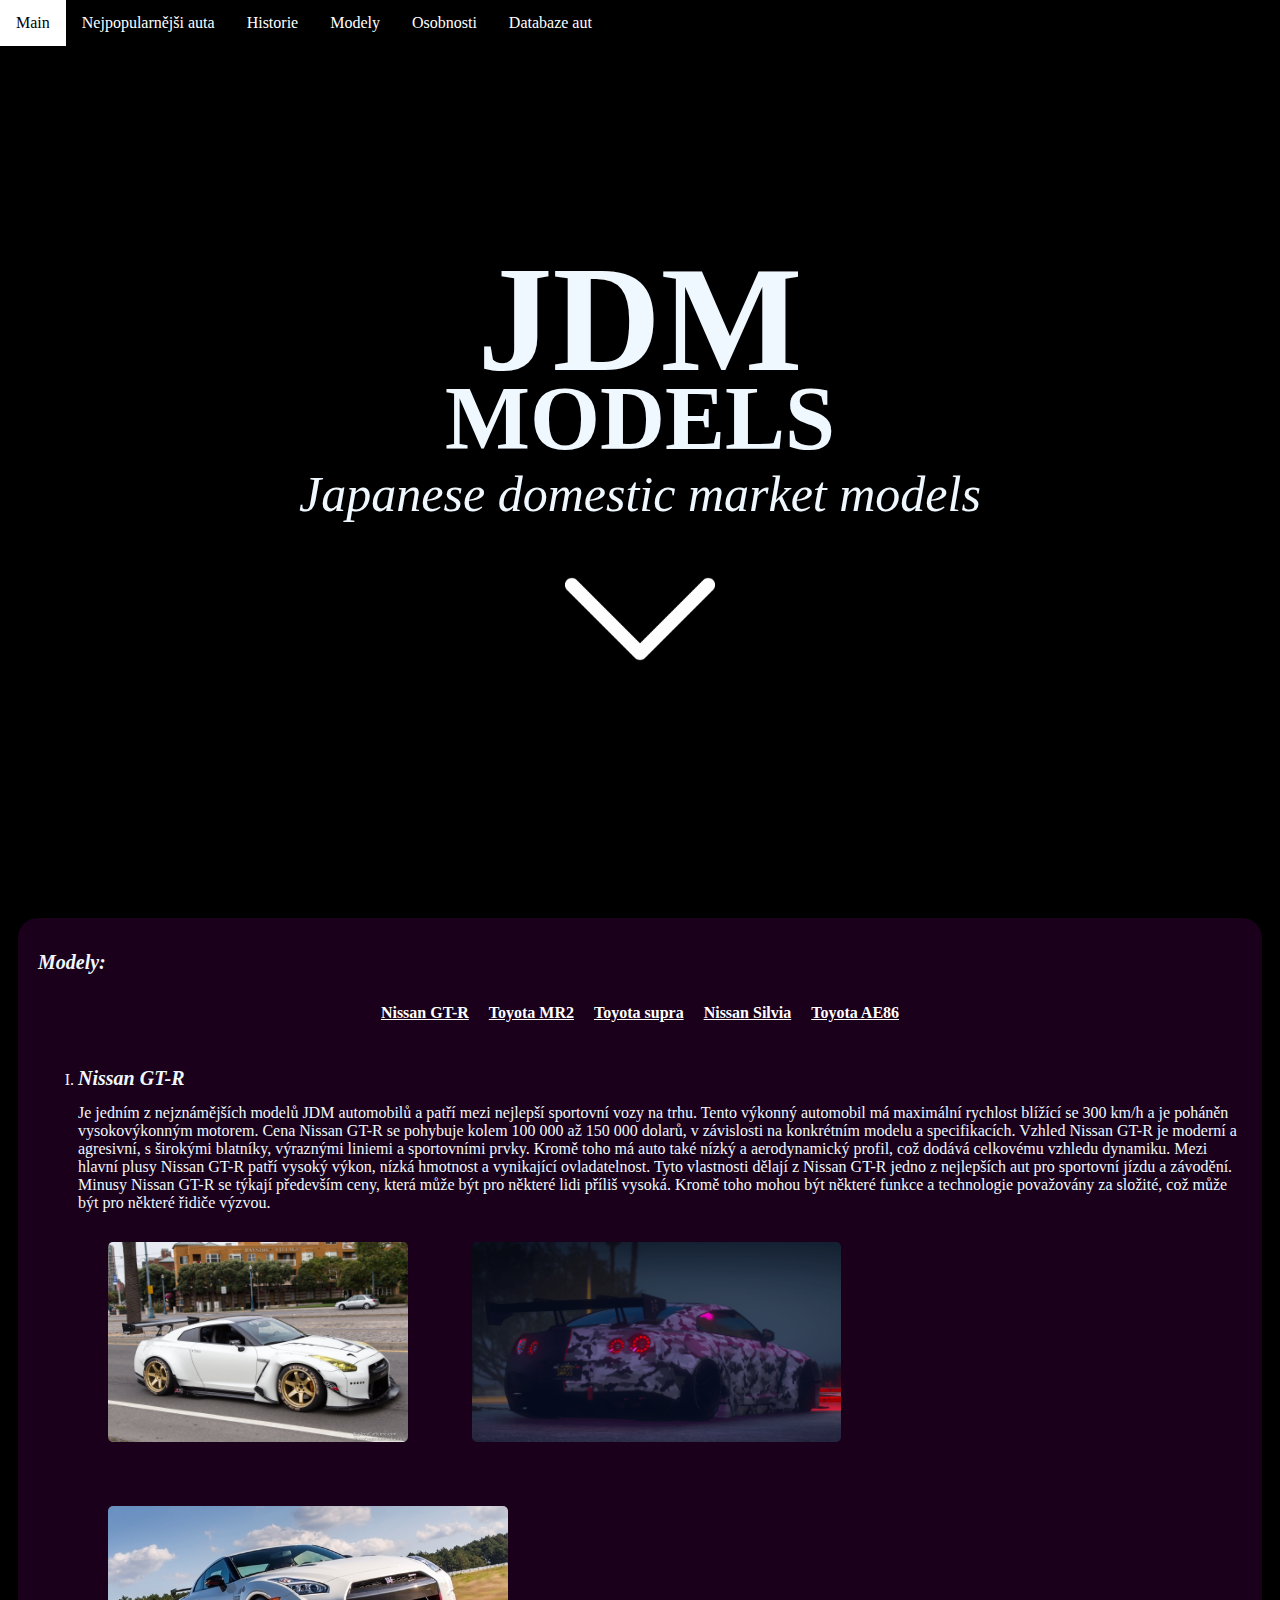
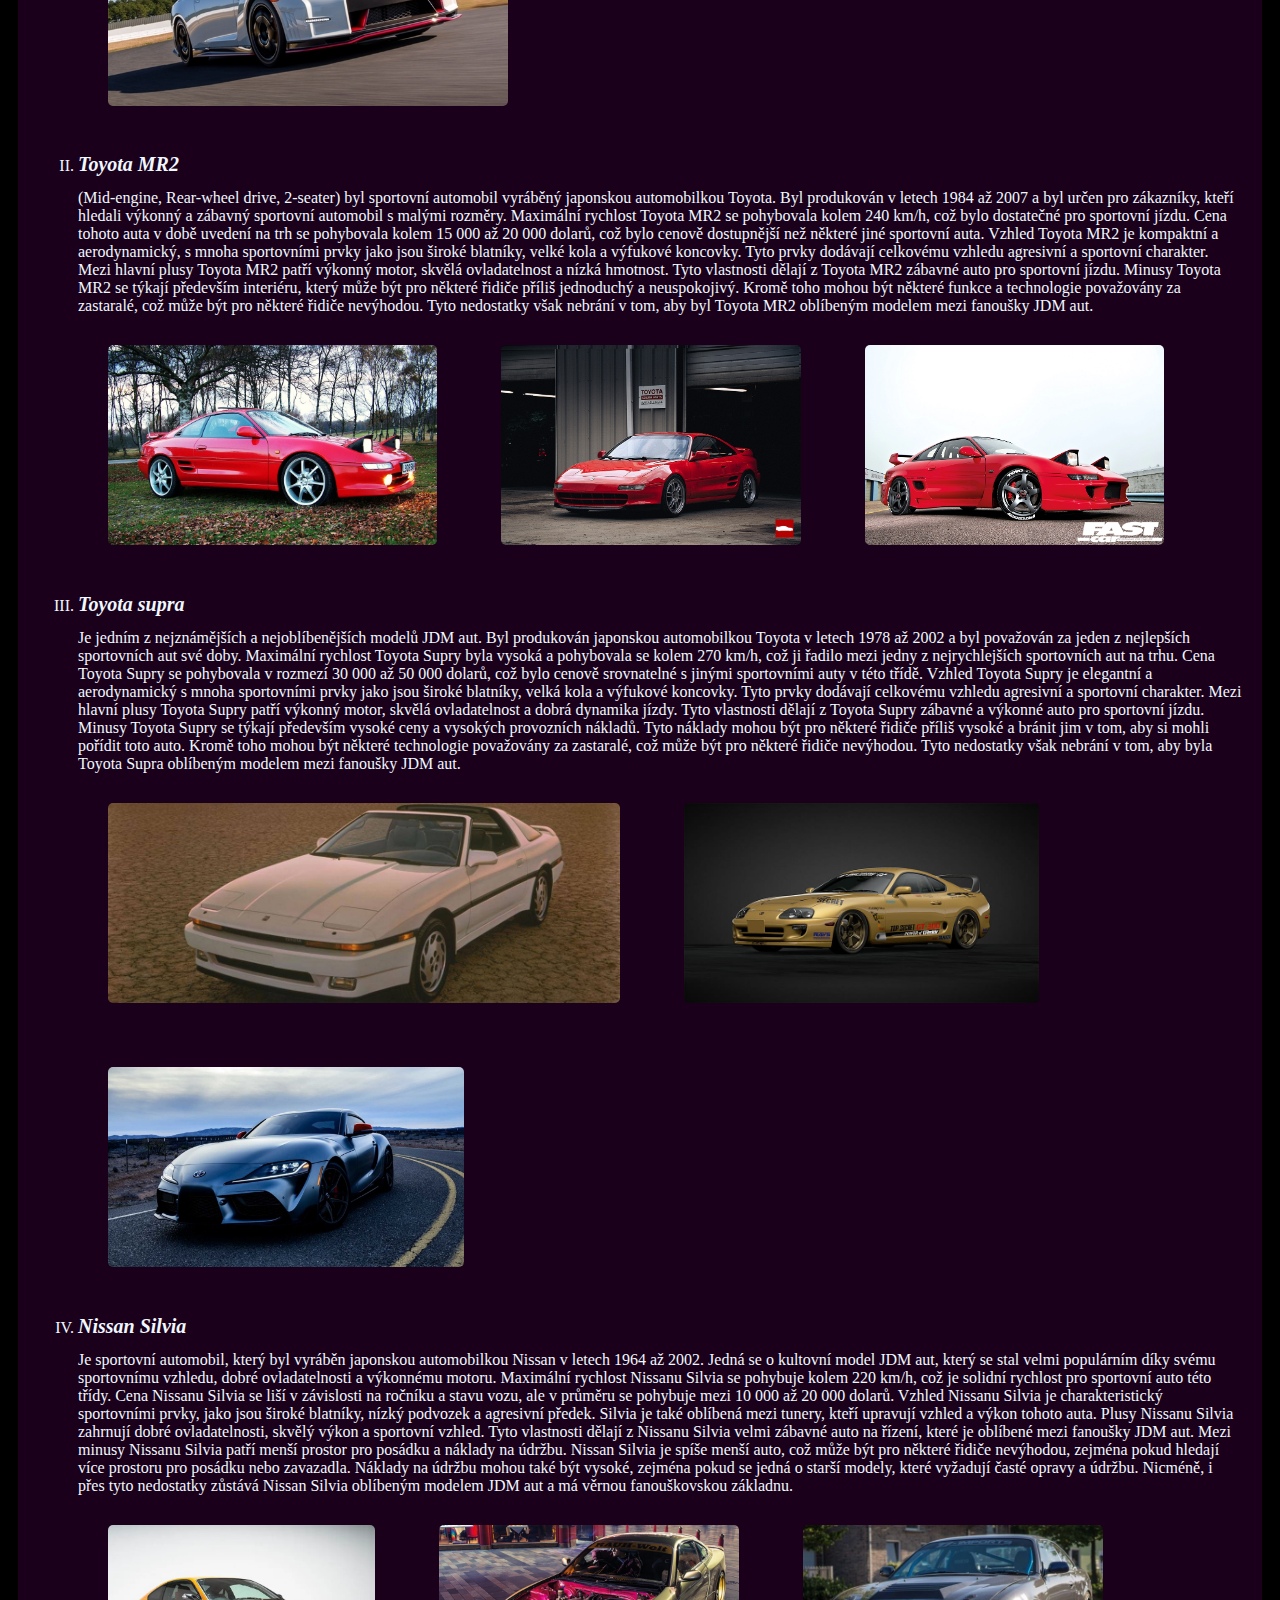
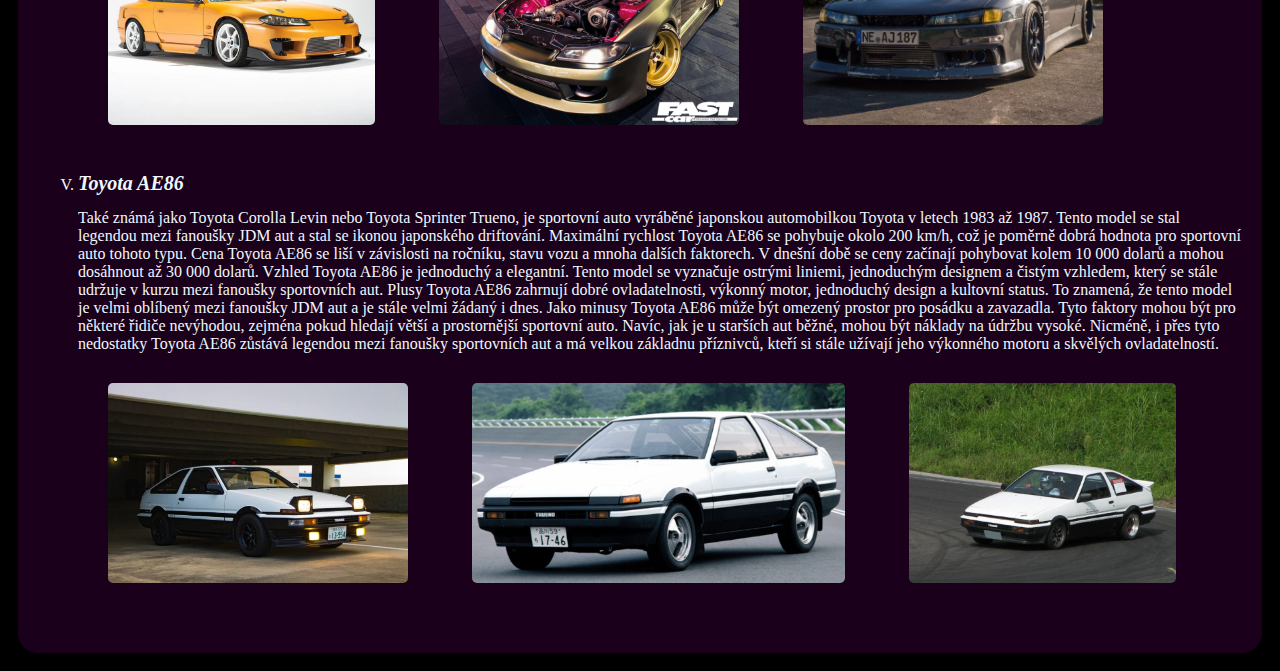
==== modely.html @ ddefef18 "Add files via upload" ====
<!DOCTYPE html>
<html lang="cz">
<head>
    <link href="styles.css" rel="stylesheet">
    <link rel="icon" type="image/png" href="img/icons8-hennessey-venom-30.png">
    <meta charset="UTF-8">
    <title>JDM modely</title>
</head>

<header>
    <div class="navbar">
        <a href="index.html" target="_blank">Main</a>
        <a href="./#uvod" target="_blank">Nejpopularnějši auta</a>
        <a href="./#historie" target="_blank">Historie</a>
        <a href="modely.html" >Modely</a>
        <a href="osobnosti.html">Osobnosti</a>
        <a href="databze.html">Databaze aut</a>
    </div>
</header>

<body>

    <div id="main" class="main">
        <div class="mainBox">
            <div class="mainText">

                <h1>JDM</h1>
                <h2>MODELS</h2>
                <h3>Japanese domestic market models</h3>
                <a href="#modely">
                <img src="./img/arrow-down-white.png" alt="Arrow down" >
                </a>
            </div>
        </div>
    </div>

    <div id="modely" class="grid-container2">
        <div class="modely">
            <h1>
                Modely:
            </h1>
            <div class="center">
                <p>
                    <a href="#GT-R">Nissan GT-R</a> <a href="#MR-2">Toyota MR2</a> <a href="#supra">Toyota supra</a> <a href="#silvia">Nissan Silvia</a> <a href="#AE86">Toyota AE86</a>
                </p>
            </div>
            <ol type="I">
                <li id="GT-R">
                    <h1>Nissan GT-R</h1>Je jedním z nejznámějších modelů JDM automobilů a patří mezi nejlepší sportovní vozy na trhu. Tento výkonný automobil má maximální rychlost
                    blížící se 300 km/h a je poháněn vysokovýkonným motorem. Cena Nissan GT-R se pohybuje kolem 100 000 až 150 000 dolarů, v závislosti na konkrétním modelu a specifikacích.
                    Vzhled Nissan GT-R je moderní a agresivní, s širokými blatníky, výraznými liniemi a sportovními prvky. Kromě toho má auto také nízký a aerodynamický profil,
                    což dodává celkovému vzhledu dynamiku.
                    Mezi hlavní plusy Nissan GT-R patří vysoký výkon, nízká hmotnost a vynikající ovladatelnost. Tyto vlastnosti dělají z Nissan GT-R jedno z nejlepších aut pro
                    sportovní jízdu a závodění.
                    Minusy Nissan GT-R se týkají především ceny, která může být pro některé lidi příliš vysoká. Kromě toho mohou být některé funkce a technologie považovány za
                    složité, což může být pro některé řidiče výzvou.
                </li>

                <img src="img/Nisan%20GT-R%202.png" alt="nissan gt-r">
                <img src="img/Nisan%20GT-R.png" alt="nissan gt-r">
                <img src="img/Nisan%20GT-R%203.png" alt="nissan gt-r">

                <li id="MR-2">
                    <h1>Toyota MR2</h1>(Mid-engine, Rear-wheel drive, 2-seater) byl sportovní automobil vyráběný japonskou automobilkou Toyota. Byl produkován v letech 1984 až 2007
                    a byl určen pro zákazníky, kteří hledali výkonný a zábavný sportovní automobil s malými rozměry.
                    Maximální rychlost Toyota MR2 se pohybovala kolem 240 km/h, což bylo dostatečné pro sportovní jízdu. Cena tohoto auta v době uvedení na trh se pohybovala
                    kolem 15 000 až 20 000 dolarů, což bylo cenově dostupnější než některé jiné sportovní auta.
                    Vzhled Toyota MR2 je kompaktní a aerodynamický, s mnoha sportovními prvky jako jsou široké blatníky, velké kola a výfukové koncovky.
                    Tyto prvky dodávají celkovému vzhledu agresivní a sportovní charakter.
                    Mezi hlavní plusy Toyota MR2 patří výkonný motor, skvělá ovladatelnost a nízká hmotnost. Tyto vlastnosti dělají z Toyota MR2 zábavné auto pro sportovní jízdu.
                    Minusy Toyota MR2 se týkají především interiéru, který může být pro některé řidiče příliš jednoduchý a neuspokojivý.
                    Kromě toho mohou být některé funkce a technologie považovány za zastaralé, což může být pro některé řidiče nevýhodou.
                    Tyto nedostatky však nebrání v tom, aby byl Toyota MR2 oblíbeným modelem mezi fanoušky JDM aut.
                </li>

                <img src="img/toyota-1711169_1920.jpg" alt="Toyota">
                <img src="img/mr2ka.jpg" alt="Toyota">
                <img src="img/Modified-Toyota-MR2-Mk2-2.webp" alt="Toyota">

                <li id="supra">
                    <h1>Toyota supra</h1>Je jedním z nejznámějších a nejoblíbenějších modelů JDM aut. Byl produkován japonskou automobilkou
                    Toyota v letech 1978 až 2002 a byl považován za jeden z nejlepších sportovních aut své doby.
                    Maximální rychlost Toyota Supry byla vysoká a pohybovala se kolem 270 km/h, což ji řadilo mezi jedny z nejrychlejších
                    sportovních aut na trhu. Cena Toyota Supry se pohybovala v rozmezí 30 000 až 50 000 dolarů, což bylo cenově srovnatelné s
                    jinými sportovními auty v této třídě.
                    Vzhled Toyota Supry je elegantní a aerodynamický s mnoha sportovními prvky jako jsou široké blatníky, velká kola a výfukové koncovky.
                    Tyto prvky dodávají celkovému vzhledu agresivní a sportovní charakter.
                    Mezi hlavní plusy Toyota Supry patří výkonný motor, skvělá ovladatelnost a dobrá dynamika jízdy. Tyto vlastnosti dělají z Toyota Supry
                    zábavné a výkonné auto pro sportovní jízdu.
                    Minusy Toyota Supry se týkají především vysoké ceny a vysokých provozních nákladů. Tyto náklady mohou být pro některé řidiče příliš
                    vysoké a bránit jim v tom, aby si mohli pořídit toto auto. Kromě toho mohou být některé technologie považovány za zastaralé, což může
                    být pro některé řidiče nevýhodou. Tyto nedostatky však nebrání v tom, aby byla Toyota Supra oblíbeným modelem mezi fanoušky JDM aut.
                </li>

                <img src="./img/6Wm43tetJTAnQdka2eTLtX-ab1c9ef20b087f3e69eb6402bd6a93d5-toyota-supra-l-01-1100.jpg" alt="Supra">
                <img src="./img/desktop-wallpaper-smokey-nagata-s-top-secret-supra-smokeys-supra.jpg" alt="Supra">
                <img src="./img/OzWu1d.jpeg" alt="Supra">

                <li id="silvia">
                    <h1>Nissan Silvia</h1>Je sportovní automobil, který byl vyráběn japonskou automobilkou Nissan v letech 1964 až 2002.
                    Jedná se o kultovní model JDM aut, který se stal velmi populárním díky svému sportovnímu vzhledu, dobré ovladatelnosti a výkonnému motoru.
                    Maximální rychlost Nissanu Silvia se pohybuje kolem 220 km/h, což je solidní rychlost pro sportovní auto této třídy.
                    Cena Nissanu Silvia se liší v závislosti na ročníku a stavu vozu, ale v průměru se pohybuje mezi 10 000 až 20 000 dolarů.
                    Vzhled Nissanu Silvia je charakteristický sportovními prvky, jako jsou široké blatníky, nízký podvozek a agresivní předek.
                    Silvia je také oblíbená mezi tunery, kteří upravují vzhled a výkon tohoto auta.
                    Plusy Nissanu Silvia zahrnují dobré ovladatelnosti, skvělý výkon a sportovní vzhled. Tyto vlastnosti dělají z Nissanu Silvia velmi zábavné auto na řízení,
                    které je oblíbené mezi fanoušky JDM aut.
                    Mezi minusy Nissanu Silvia patří menší prostor pro posádku a náklady na údržbu. Nissan Silvia je spíše menší auto, což může být pro některé řidiče nevýhodou,
                    zejména pokud hledají více prostoru pro posádku nebo zavazadla. Náklady na údržbu mohou také být vysoké, zejména pokud se jedná o starší modely, které vyžadují
                    časté opravy a údržbu. Nicméně, i přes tyto nedostatky zůstává Nissan Silvia oblíbeným modelem JDM aut a má věrnou fanouškovskou základnu.
                </li>

                <img src="./img/Nissan%20Sylvia/Nissan-Silvia-Driftcar-in-Lamborghini-Orange-7.webp" alt="Nissan-Silvia">
                <img src="./img/Nissan%20Sylvia/RB25-Nissan-Silvia-S15-Vertex-wide-body-tuned-00.webp" alt="Nissan-Silvia">
                <img src="./img/Nissan%20Sylvia/f62cdbd2-c56a-43aa-b73a-f69f662a133c.jfif" alt="Nissan-Silvia">

                <li id="AE86">
                    <h1>Toyota AE86</h1>Také známá jako Toyota Corolla Levin nebo Toyota Sprinter Trueno, je sportovní auto vyráběné japonskou automobilkou Toyota v letech 1983 až 1987.
                    Tento model se stal legendou mezi fanoušky JDM aut a stal se ikonou japonského driftování.
                    Maximální rychlost Toyota AE86 se pohybuje okolo 200 km/h, což je poměrně dobrá hodnota pro sportovní auto tohoto typu. Cena Toyota AE86 se liší v závislosti na ročníku,
                    stavu vozu a mnoha dalších faktorech. V dnešní době se ceny začínají pohybovat kolem 10 000 dolarů a mohou dosáhnout až 30 000 dolarů.
                    Vzhled Toyota AE86 je jednoduchý a elegantní. Tento model se vyznačuje ostrými liniemi, jednoduchým designem a čistým vzhledem,
                    který se stále udržuje v kurzu mezi fanoušky sportovních aut.
                    Plusy Toyota AE86 zahrnují dobré ovladatelnosti, výkonný motor, jednoduchý design a kultovní status. To znamená,
                    že tento model je velmi oblíbený mezi fanoušky JDM aut a je stále velmi žádaný i dnes.
                    Jako minusy Toyota AE86 může být omezený prostor pro posádku a zavazadla. Tyto faktory mohou být pro některé řidiče nevýhodou,
                    zejména pokud hledají větší a prostornější sportovní auto. Navíc, jak je u starších aut běžné, mohou být náklady na údržbu vysoké.
                    Nicméně, i přes tyto nedostatky Toyota AE86 zůstává legendou mezi fanoušky sportovních aut a má velkou základnu příznivců,
                    kteří si stále užívají jeho výkonného motoru a skvělých ovladatelností.
                </li>

                <img src="img/ToyotaCorola/toyota-ae86.jpg" alt="Corola">
                <img src="img/ToyotaCorola/Toyota_Sprinter_Trueno_GT-APEX_AE86_Hatchback_real.webp" alt="Corola">
                <img src="img/ToyotaCorola/Ae86_tureno.jpg" alt="Corola">

            </ol>
        </div>
    </div>
</body>
</html>
---- styles.css ----
html{
    background-color: #000000;
    color: aliceblue;
    scroll-behavior: smooth;
}

body{
    font-family: Corbel, serif;
    /* IE and Edge */
    -ms-overflow-style: none;
    /* Firefox */
    scrollbar-width: none;
}

/* Chrome, Safari and Opera (scrollbar)*/
body::-webkit-scrollbar {
    display: none;
}

img {
    border-radius: 5px;
}

/*NAVBAR*/

.navbar {
    background-color: #000000;
    top: 0;
    position: fixed;
    left: 50%;
    transform: translate(-50%, 0);
    width: 100%;
}

.navbar a {
    float: left;
    display: inline-block;
    color: white;
    text-align: center;
    padding: 14px 16px;
    text-decoration: none;
}

.navbar a:hover {
    background: white;
    color: black;
}

/*MAIN*/

.main {
    background: url("img/cars-6248509 (1).png"), no-repeat;
    right: 0;
    left: 0;
    background-position-y: bottom;
    background-size: cover;
    padding: 0;
    height: auto;
    width: 100%;
}

.mainBox {
    display: grid;
    height: 100vh;
    align-content: center;
    margin: 0;
}

.mainText {
    text-align: center;
    color: aliceblue;
}

.mainText h1{
    font-weight: bolder;
    font-size: 150px;
    line-height: 0
}

.mainText h2{
    font-weight: bold;
    font-size: 90px;
    line-height: 0;
}

.mainText h3{
    font-style: italic;
    font-weight: initial;
    font-size: 50px;
    line-height: 0;
    font-family: "Arial Rounded MT Bold", serif;
}

.mainText img {
    padding-top: 0;
    height: 150px;
}

.arrowDown {
    height: 150px;
}

/*GRID*/

.grid-container {
    display: grid;
    grid-template-columns: auto auto;
    background-color: black;
    padding: 10px;
    column-gap: 10px;
}

.grid-item {
    background-color: #1a001a;
    padding: 20px;
    border-radius: 20px;
}

.grid-container2 {
    display: grid;
    grid-template-columns: auto;
    background-color: black;
    padding: 10px;
    column-gap: 10px;
}

.modely {
    padding: 20px;
    display: grid;
    background-color: #1a001a;
    border-radius: 20px;
}

.modely img {
    text-align: center;
    padding: 30px;
    border-radius: 35px;
    height: 200px;
}

.modely h1 {
    font-style: oblique;
    font-size: 20px;
}

.center {
    text-align: center;
    font-weight: bolder;
    color: white;
}

.center a {
    color: white;
    padding-right: 8px;
    padding-left: 8px;
}

/*SPECIFIC ELEMENTS*/

.mithsubishi {
    height: 190px;
}

.nissanSkyline {
    width: 350px;
}


.historie {
    padding: 20px;
    display: grid;
    background-color: #1a001a;
    border-radius: 20px;
}

.mithsubishi {
    padding-left: 150px;
    padding-right: 20px;
}

.imageConteiner {
    display: flex;
    align-items: center;
    justify-content: center;
}

.image {
    padding-left: 10px;
    flex-basis: 60%;
}

#GT-R, #AE86, #silvia, #supra, #MR-2, #Akio, #Honda, #Takumi, #Smokey {
    scroll-margin-block-start: 75px;
}
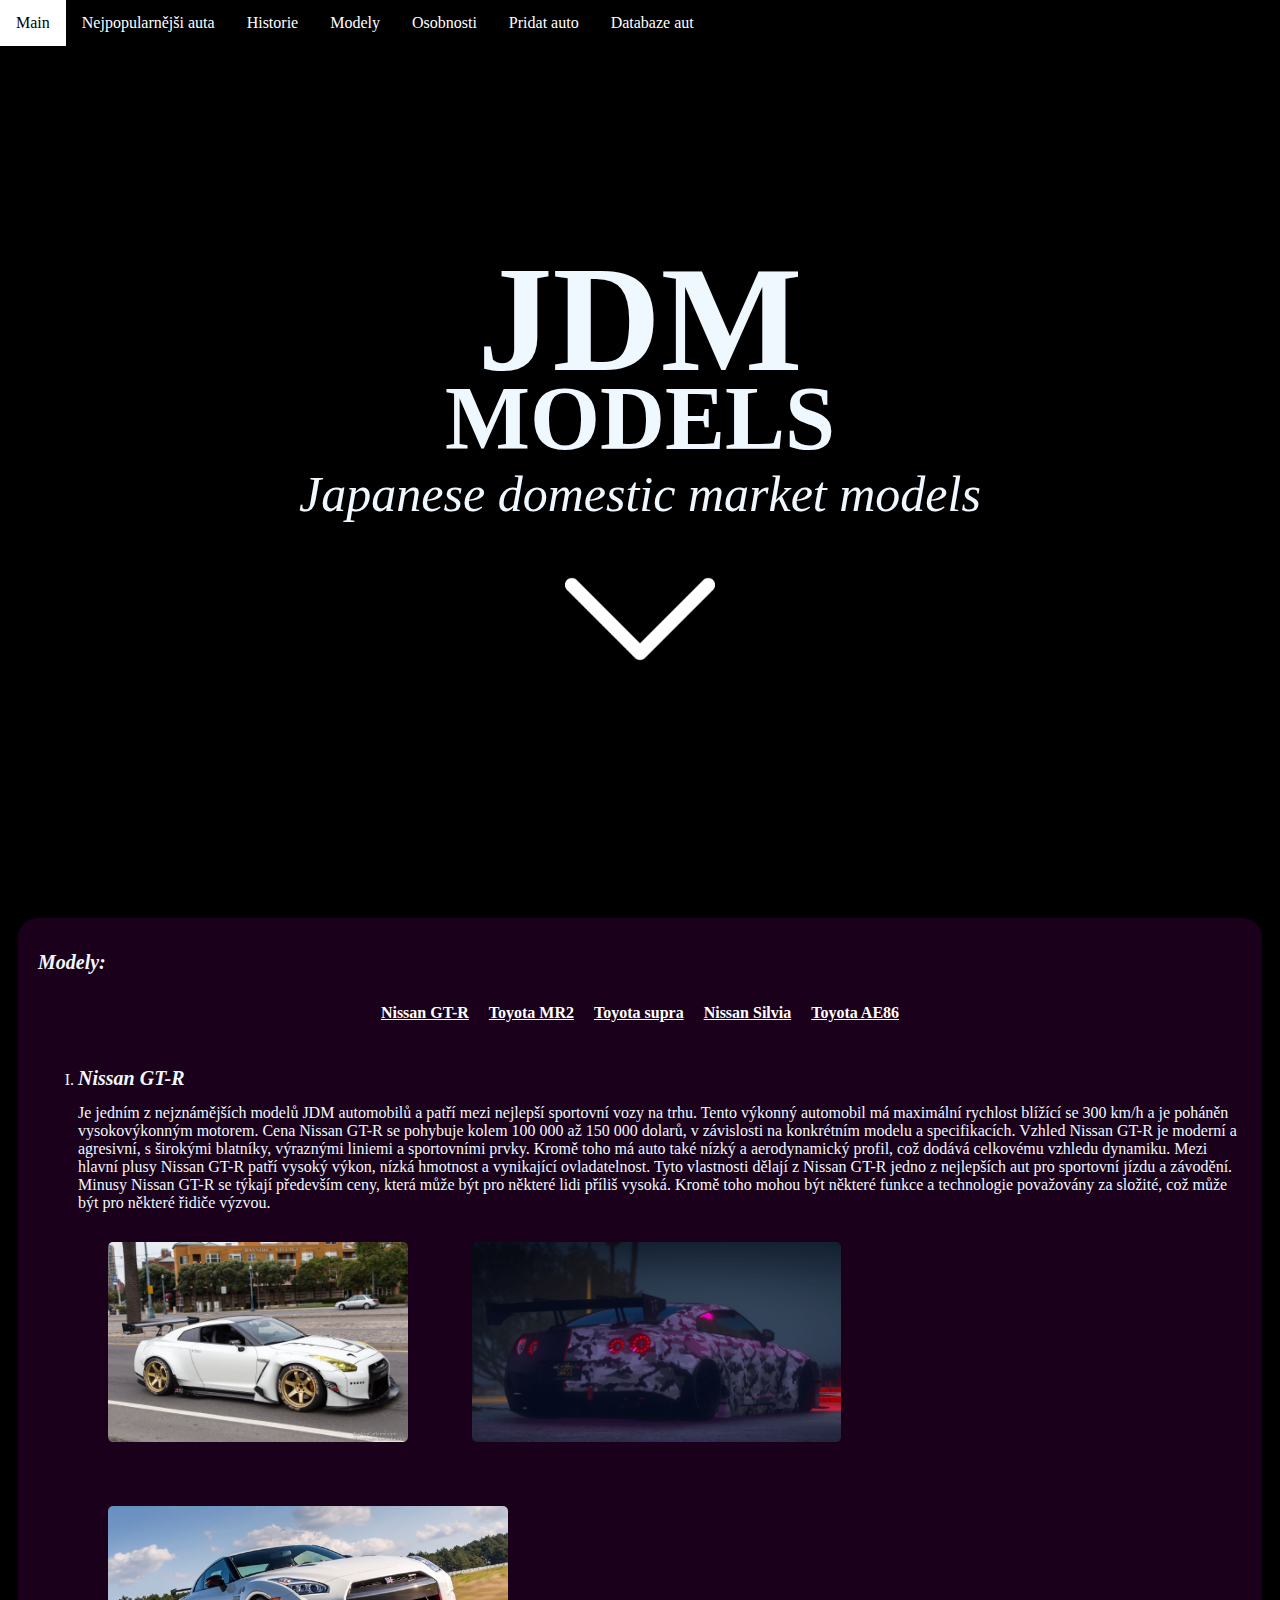
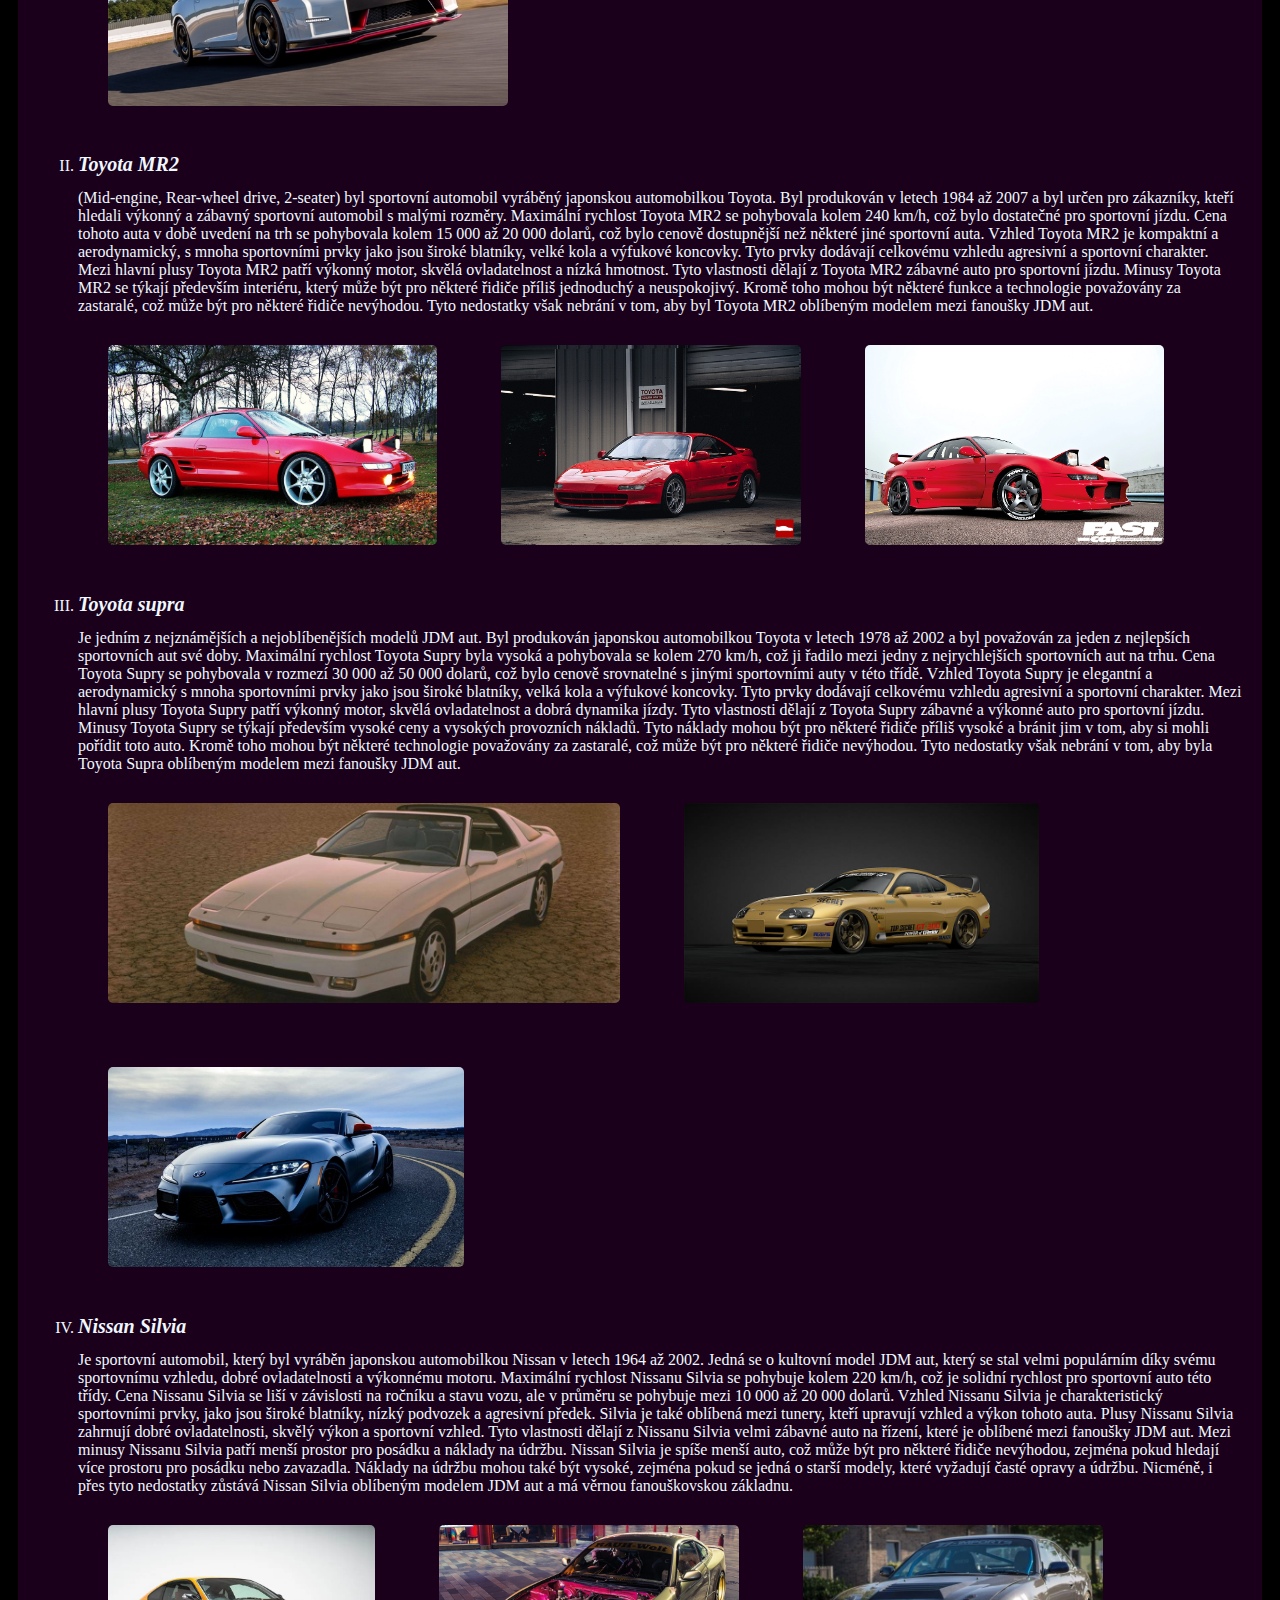
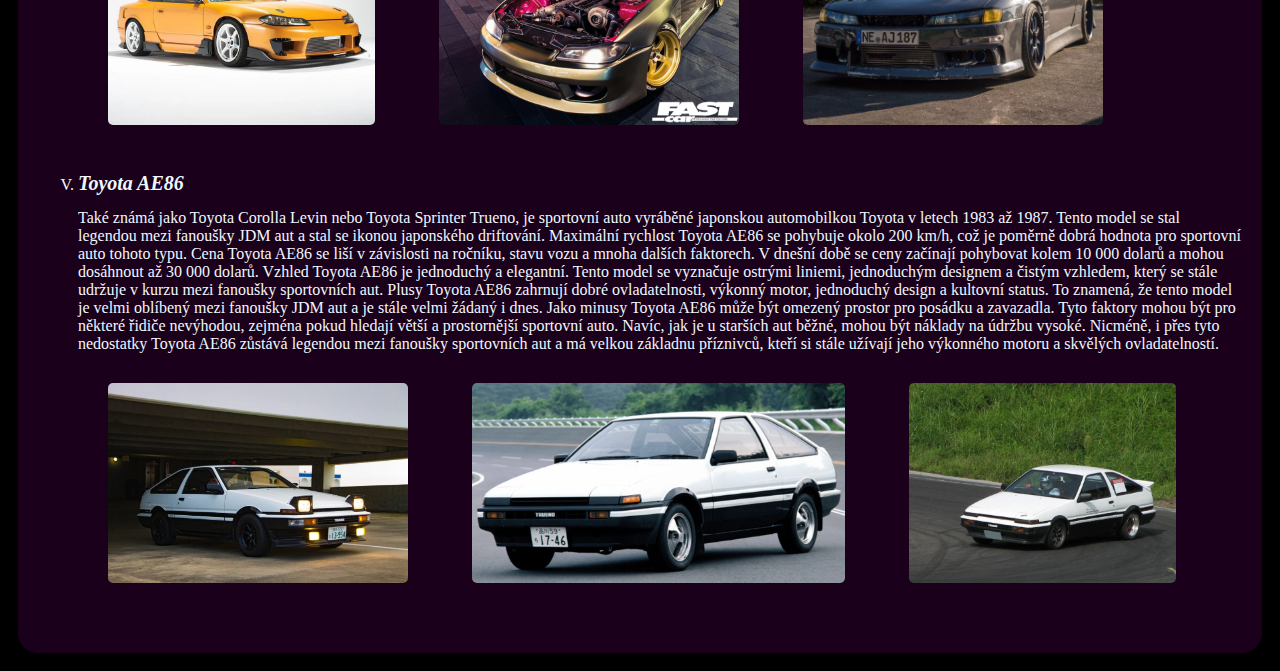
==== commit c2ac86f1: "Add files via upload" ====
--- a/modely.html
+++ b/modely.html
@@ -14,7 +14,8 @@
         <a href="./#historie" target="_blank">Historie</a>
         <a href="modely.html" >Modely</a>
         <a href="osobnosti.html">Osobnosti</a>
-        <a href="databze.html">Databaze aut</a>
+        <a href="databze.php">Pridat auto</a>
+        <a href="delete.php">Databaze aut</a>
     </div>
 </header>
 
